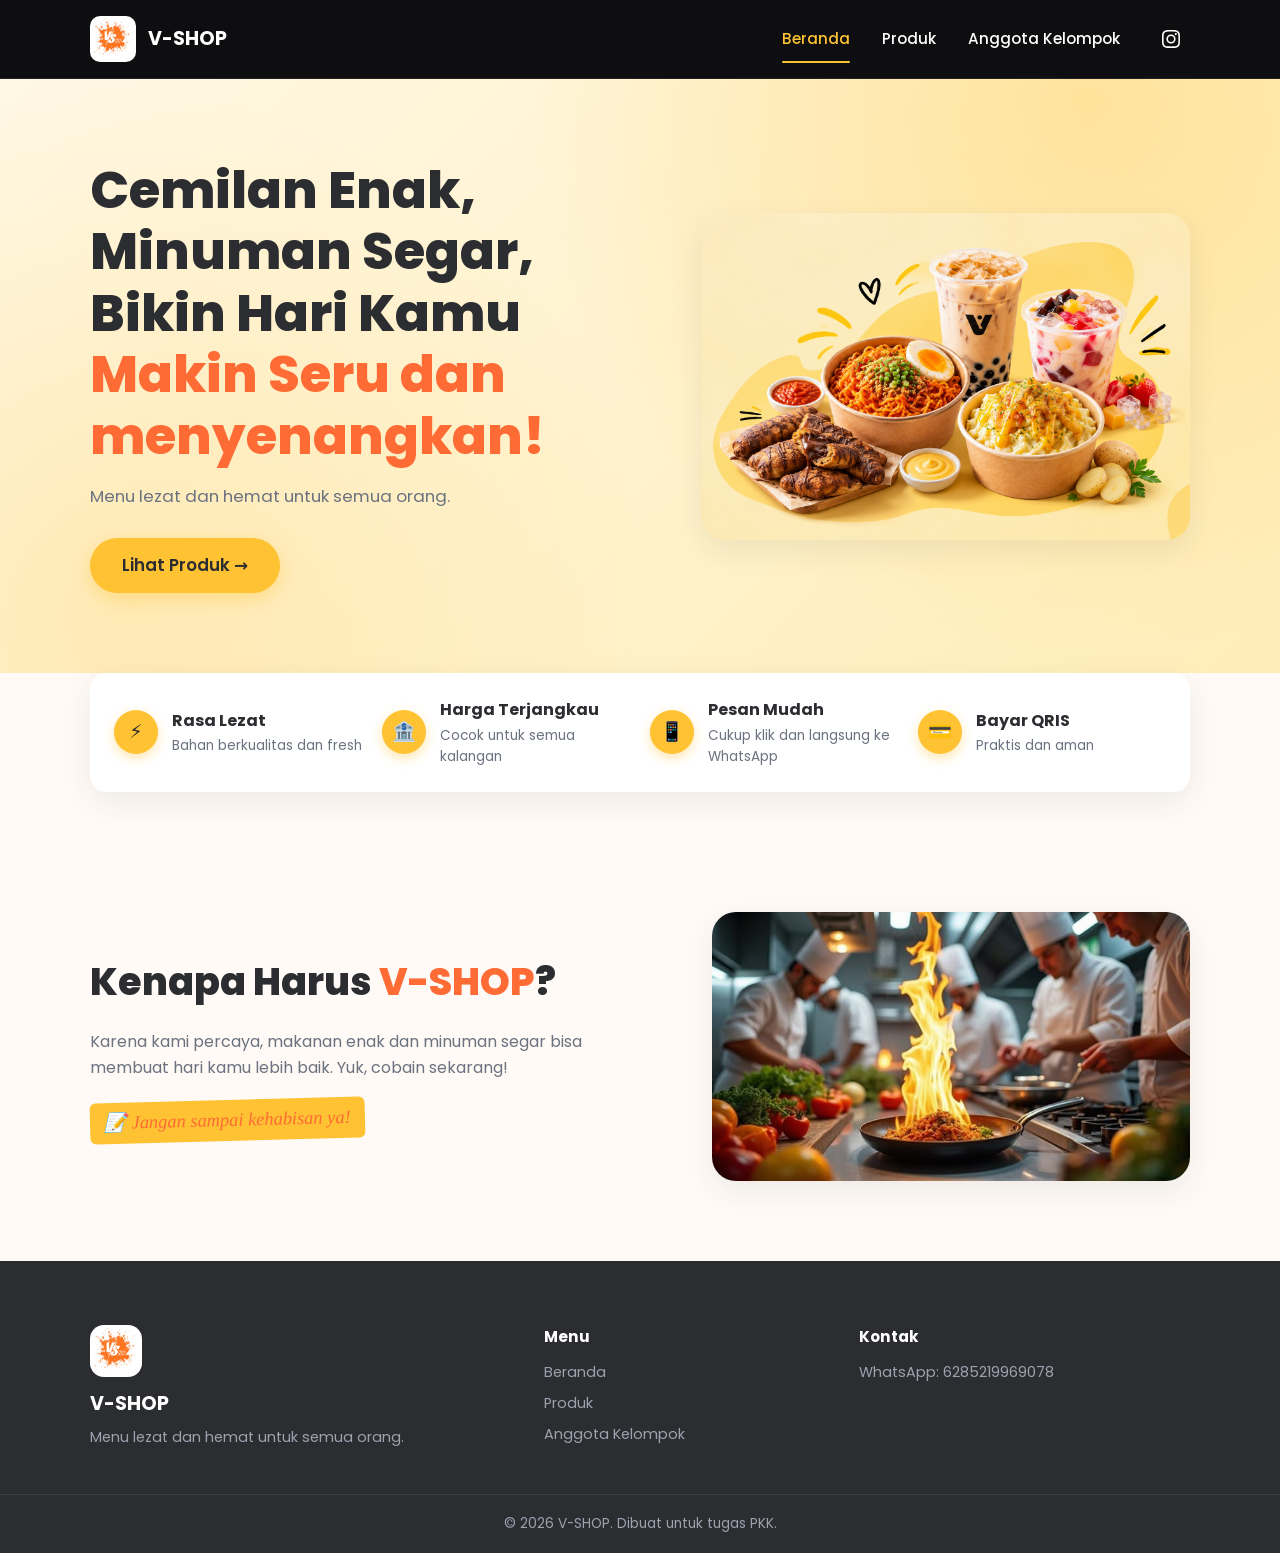
==== index.html @ c3562d58 "push web pkk pertama kali sebagai sample" ====
<!DOCTYPE html>
<html lang="id">
<head>
  <meta charset="UTF-8" />
  <meta name="viewport" content="width=device-width, initial-scale=1.0" />
  <meta name="description" content="Website penjualan makanan dan minuman" />
  <title>Warung PKK — Makanan & Minuman</title>

  <!-- Google Font (bisa dihapus jika offline) -->
  <link rel="preconnect" href="https://fonts.googleapis.com" />
  <link rel="preconnect" href="https://fonts.gstatic.com" crossorigin />
  <link href="https://fonts.googleapis.com/css2?family=Poppins:wght@400;500;600;700;800&display=swap" rel="stylesheet" />

  <link rel="stylesheet" href="css/style.css" />
</head>
<body>

  <!-- ================= NAVBAR ================= -->
  <!-- Navbar SAMA PERSIS di index.html / produk.html / anggota.html.
       Brand & nama menu diisi otomatis dari js/data.js oleh js/main.js. -->
  <header class="navbar" id="navbar">
    <div class="container nav-container">
      <a href="index.html" class="brand">
        <span class="brand-logo" id="brand-logo">&#127869;</span>
        <span class="brand-name" id="brand-name">V-SHOP</span>
      </a>

      <nav class="nav-menu" id="nav-menu">
        <a href="index.html" class="nav-link active">Beranda</a>
        <a href="produk.html" class="nav-link">Produk</a>
        <a href="anggota.html" class="nav-link">Anggota Kelompok</a>
        <a href="#" class="insta-icon" id="insta-link" aria-label="Instagram">
          <svg viewBox="0 0 24 24" fill="currentColor" aria-hidden="true">
            <path d="M12 2.16c3.2 0 3.58 0 4.85.07 1.17.05 1.8.25 2.23.41.56.22.96.48 1.38.9.42.42.68.82.9 1.38.16.42.36 1.06.41 2.23.06 1.27.07 1.64.07 4.85s-.01 3.58-.07 4.85c-.05 1.17-.25 1.8-.41 2.23-.22.56-.48.96-.9 1.38-.42.42-.82.68-1.38.9-.42.16-1.06.36-2.23.41-1.27.06-1.64.07-4.85.07s-3.58-.01-4.85-.07c-1.17-.05-1.8-.25-2.23-.41a3.7 3.7 0 0 1-1.38-.9 3.7 3.7 0 0 1-.9-1.38c-.16-.42-.36-1.06-.41-2.23C2.17 15.58 2.16 15.2 2.16 12s.01-3.58.07-4.85c.05-1.17.25-1.8.41-2.23.22-.56.48-.96.9-1.38.42-.42.82-.68 1.38-.9.42-.16 1.06-.36 2.23-.41C8.42 2.17 8.8 2.16 12 2.16m0-2.16C8.74 0 8.33.01 7.05.07 5.78.13 4.9.33 4.14.63a5.87 5.87 0 0 0-2.13 1.38A5.87 5.87 0 0 0 .63 4.14C.33 4.9.13 5.78.07 7.05.01 8.33 0 8.74 0 12s.01 3.67.07 4.95c.06 1.27.26 2.15.56 2.91.31.8.72 1.47 1.38 2.13a5.87 5.87 0 0 0 2.13 1.38c.76.3 1.64.5 2.91.56 1.28.06 1.69.07 4.95.07s3.67-.01 4.95-.07c1.27-.06 2.15-.26 2.91-.56a5.87 5.87 0 0 0 2.13-1.38 5.87 5.87 0 0 0 1.38-2.13c.3-.76.5-1.64.56-2.91.06-1.28.07-1.69.07-4.95s-.01-3.67-.07-4.95c-.06-1.27-.26-2.15-.56-2.91a5.87 5.87 0 0 0-1.38-2.13A5.87 5.87 0 0 0 19.86.63c-.76-.3-1.64-.5-2.91-.56C15.67.01 15.26 0 12 0zm0 5.84a6.16 6.16 0 1 0 0 12.32 6.16 6.16 0 0 0 0-12.32zM12 16a4 4 0 1 1 0-8 4 4 0 0 1 0 8zm7.85-10.6a1.44 1.44 0 1 1-2.88 0 1.44 1.44 0 0 1 2.88 0z"/>
          </svg>
        </a>
      </nav>

      <button class="hamburger" id="hamburger" aria-label="Buka menu">
        <span></span><span></span><span></span>
      </button>
    </div>
  </header>

  <!-- ================= BERANDA / HERO ================= -->
  <section class="hero" id="beranda">
    <div class="container hero-grid">
      <div class="hero-text">
        <h1 class="hero-title">
          Cemilan Enak, Minuman Segar,<br />
          Bikin Hari Kamu <span class="highlight">Makin Seru dan menyenangkan!</span>
        </h1>
        <p class="hero-subtitle" id="hero-subtitle"></p>
        <a href="produk.html" class="btn btn-primary btn-hero">Lihat Produk &rarr;</a>
      </div>

      <div class="hero-image">
        <!-- Gambar produk pertama (dari PRODUCTS) diisi oleh js/main.js -->
        <img id="hero-img" alt="Produk unggulan" loading="lazy" />
      </div>
    </div>
  </section>

  <!-- ================= BARIS 4 KARTU FITUR ================= -->
  <section class="features">
    <div class="container features-row">
      <div class="feature-card">
        <span class="feature-icon">&#9889;</span>
        <div><h3>Rasa Lezat</h3><p>Bahan berkualitas dan fresh</p></div>
      </div>
      <div class="feature-card">
        <span class="feature-icon">&#127974;</span>
        <div><h3>Harga Terjangkau</h3><p>Cocok untuk semua kalangan</p></div>
      </div>
      <div class="feature-card">
        <span class="feature-icon">&#128241;</span>
        <div><h3>Pesan Mudah</h3><p>Cukup klik dan langsung ke WhatsApp</p></div>
      </div>
      <div class="feature-card">
        <span class="feature-icon">&#128179;</span>
        <div><h3>Bayar QRIS</h3><p>Praktis dan aman</p></div>
      </div>
    </div>
  </section>

  <!-- ================= KENAPA PILIH KAMI ================= -->
  <section class="section why-section">
    <div class="container why-grid">
      <div class="why-text">
        <h2 class="why-title">Kenapa Harus <span class="highlight" id="why-brand"></span>?</h2>
        <p class="why-desc">
          Karena kami percaya, makanan enak dan minuman segar bisa membuat
          hari kamu lebih baik. Yuk, cobain sekarang!
        </p>
        <p class="why-note">&#128221; Jangan sampai kehabisan ya!</p>
      </div>

      <div class="why-image">
        <!-- Gambar produk lain (diisi js/main.js) -->
        <img id="why-img" alt="Produk lainnya" loading="lazy" />
      </div>
    </div>
  </section>

  <!-- ================= FOOTER ================= -->
  <footer class="footer">
    <div class="container footer-content">
      <div class="footer-brand">
        <span class="footer-logo" id="footer-logo">&#127869;</span>
        <h3 id="footer-brand-name">Warung PKK</h3>
        <p id="footer-tagline">Menu lezat dan hemat untuk semua.</p>
      </div>
      <div class="footer-links">
        <h4>Menu</h4>
        <a href="index.html">Beranda</a>
        <a href="produk.html">Produk</a>
        <a href="anggota.html">Anggota Kelompok</a>
      </div>
      <div class="footer-contact">
        <h4>Kontak</h4>
        <p id="footer-contact-line">WhatsApp: 08xx-xxxx-xxxx</p>
      </div>
    </div>
    <div class="footer-bottom">
      <div class="container">
        <p>&copy; <span id="footer-year"></span> <span id="footer-copy-brand">Warung PKK</span>. Dibuat untuk tugas PKK.</p>
      </div>
    </div>
  </footer>

  <!-- Data (ganti-ganti di sini) lalu logika -->
  <script src="js/data.js"></script>
  <script src="js/main.js"></script>
</body>
</html>
---- css/style.css ----
/* ==========================================================================
   WARNA & FONT — ganti di sini jika ingin tema berbeda
   ========================================================================== */
:root {
  --primary: #ff6b35;
  --primary-dark: #e04e1a;
  --primary-light: #baaa9f;
  --accent: #ffc233;
  --accent-dark: #f0ad0a;
  --dark: #2b2d31;
  --gray: #6b7280;
  --bg: #fffaf5;
  --white: #ffffff;
  --radius: 16px;
  --shadow: 0 10px 30px rgba(43, 45, 49, 0.08);
  --shadow-hover: 0 16px 40px rgba(255, 194, 51, 0.35);
  font-size: 16px;
}

/* ==========================================================================
   RESET DASAR
   ========================================================================== */
* {
  margin: 0;
  padding: 0;
  box-sizing: border-box;
}

html {
  scroll-behavior: smooth;
}

body {
  font-family: "Poppins", "Segoe UI", system-ui, sans-serif;
  color: var(--dark);
  background: var(--bg);
  line-height: 1.6;
}

img {
  display: block;
  max-width: 100%;
}

a {
  text-decoration: none;
  color: inherit;
}

.container {
  width: min(1100px, 92%);
  margin-inline: auto;
}

.highlight {
  color: var(--primary);
}

/* ==========================================================================
   NAVBAR
   ========================================================================== */
.navbar {
  position: fixed;
  inset: 0 0 auto 0;
  z-index: 100;
  background: #0e0e11;
  border-bottom: 1px solid rgba(255, 255, 255, 0.08);
  transition: box-shadow 0.3s ease;
}

.navbar.scrolled {
  box-shadow: 0 4px 24px rgba(0, 0, 0, 0.5);
}

.nav-container {
  display: flex;
  align-items: center;
  justify-content: space-between;
  padding: 16px 0;
}

.brand {
  display: flex;
  align-items: center;
  gap: 12px;
}

/* Logo kotak putih */
.brand-logo {
  font-size: 1.8rem;
  display: inline-flex;
  align-items: center;
  justify-content: center;
  width: 46px;
  height: 46px;
  background: var(--white);
  border-radius: 10px;
  overflow: hidden;
}

.brand-logo img,
.footer-logo img {
  width: 100%;
  height: 100%;
  object-fit: contain;
  border-radius: 8px;
}

.brand-name {
  font-weight: 700;
  font-size: 1.2rem;
  color: #ffffff;
}

.nav-menu {
  display: flex;
  align-items: center;
  gap: 32px;
}

.nav-link {
  position: relative;
  padding: 6px 0;
  color: #ffffff;
  font-weight: 500;
  font-size: 0.95rem;
  transition: color 0.25s ease;
}

.nav-link:hover {
  color: var(--accent);
}

.nav-link.active {
  color: var(--accent);
}

.nav-link.active::after {
  content: "";
  position: absolute;
  left: 0;
  right: 0;
  bottom: -6px;
  height: 2px;
  border-radius: 2px;
  background: var(--accent);
}

.insta-icon {
  display: inline-flex;
  align-items: center;
  justify-content: center;
  width: 38px;
  height: 38px;
  color: #ffffff;
  transition: color 0.25s ease, transform 0.25s ease;
}

.insta-icon svg {
  width: 18px;
  height: 18px;
}

.insta-icon:hover {
  color: var(--accent);
  transform: scale(1.1);
}

/* Hamburger (hanya muncul di layar kecil) */
.hamburger {
  display: none;
  flex-direction: column;
  gap: 5px;
  background: none;
  border: none;
  cursor: pointer;
  padding: 8px;
}

.hamburger span {
  display: block;
  width: 26px;
  height: 3px;
  border-radius: 3px;
  background: #ffffff;
  transition: transform 0.3s ease, opacity 0.3s ease;
}

.hamburger.open span:nth-child(1) {
  transform: translateY(8px) rotate(45deg);
}

.hamburger.open span:nth-child(2) {
  opacity: 0;
}

.hamburger.open span:nth-child(3) {
  transform: translateY(-8px) rotate(-45deg);
}

/* ==========================================================================
   TOMBOL
   ========================================================================== */
.btn {
  display: inline-block;
  padding: 12px 24px;
  border-radius: 999px;
  font-family: inherit;
  font-weight: 600;
  font-size: 0.95rem;
  border: none;
  cursor: pointer;
  transition: transform 0.2s ease, box-shadow 0.2s ease;
}

/* Tombol utama: kuning solid */
.btn-primary {
  background: var(--accent);
  color: var(--dark);
  box-shadow: 0 6px 18px rgba(255, 194, 51, 0.4);
}

.btn-primary:hover {
  transform: translateY(-2px);
  box-shadow: var(--shadow-hover);
}

/* ==========================================================================
   BERANDA / HERO
   ========================================================================== */
.hero {
  padding: 160px 0 80px;
  background:
    radial-gradient(circle at 85% 15%, rgba(255, 194, 51, 0.3), transparent 45%),
    radial-gradient(circle at 10% 90%, rgba(255, 194, 51, 0.2), transparent 40%),
    linear-gradient(135deg, #fff8e6, #ffedb8);
}

.hero-grid {
  display: grid;
  grid-template-columns: 1.15fr 1fr;
  gap: 48px;
  align-items: center;
}

.hero-title {
  font-size: clamp(2rem, 4.5vw, 3.2rem);
  font-weight: 800;
  line-height: 1.2;
  margin-bottom: 16px;
  color: var(--dark);
}

.hero-subtitle {
  color: var(--gray);
  font-size: 1.05rem;
  max-width: 52ch;
  margin-bottom: 28px;
}

.btn-hero {
  font-size: 1.05rem;
  padding: 14px 32px;
}

.hero-image img {
  width: 100%;
  border-radius: 24px;
  box-shadow: var(--shadow);
}

.hero-image img.img-placeholder {
  border-radius: 24px;
}

/* ==========================================================================
   BARIS 4 KARTU FITUR
   ========================================================================== */
.features {
  padding: 0 0 40px;
}

.features-row {
  display: flex;
  flex-wrap: wrap;
  gap: 20px;
  justify-content: center;
  background: var(--white);
  border-radius: var(--radius);
  box-shadow: var(--shadow);
  padding: 24px;
}

.feature-card {
  display: flex;
  align-items: center;
  gap: 14px;
  flex: 1 1 200px;
}

/* Ikon bulat kuning kecil */
.feature-icon {
  font-size: 1.2rem;
  display: inline-flex;
  align-items: center;
  justify-content: center;
  width: 44px;
  height: 44px;
  flex-shrink: 0;
  background: var(--accent);
  border-radius: 50%;
  box-shadow: 0 4px 12px rgba(255, 194, 51, 0.4);
}

.feature-card h3 {
  font-size: 1rem;
  margin-bottom: 2px;
}

.feature-card p {
  font-size: 0.85rem;
  color: var(--gray);
}

/* ==========================================================================
   KENAPA PILIH KAMI
   ========================================================================== */
.why-section {
  padding: 40px 0 80px;
}

.why-grid {
  display: grid;
  grid-template-columns: 1.2fr 1fr;
  gap: 48px;
  align-items: center;
}

.why-title {
  font-size: clamp(1.6rem, 3.5vw, 2.4rem);
  font-weight: 800;
  margin-bottom: 16px;
}

.why-desc {
  color: var(--gray);
  max-width: 52ch;
  margin-bottom: 20px;
}

/* Teks kecil bergaya tulisan tangan / catatan tempel */
.why-note {
  display: inline-block;
  font-family: "Segoe Script", "Brush Script MT", cursive;
  font-style: italic;
  font-size: 1.15rem;
  color: var(--primary);
  background: var(--accent);
  padding: 6px 14px;
  border-radius: 6px;
  transform: rotate(-1.5deg);
}

.why-image img {
  width: 100%;
  border-radius: 24px;
  box-shadow: var(--shadow);
}

/* ==========================================================================
   SECTION UMUM
   ========================================================================== */
.section {
  padding: 80px 0;
}

/* Halaman produk.html & anggota.html berdiri sendiri di bawah navbar fixed */
.page-top {
  padding-top: 130px;
}

.section-alt {
  background: var(--white);
}

.section-head {
  text-align: center;
  max-width: 620px;
  margin: 0 auto 40px;
}

.section-tag {
  display: inline-block;
  background: var(--primary-light);
  color: var(--primary-dark);
  font-weight: 600;
  font-size: 0.8rem;
  padding: 6px 14px;
  border-radius: 999px;
  margin-bottom: 12px;
}

.section-title {
  font-size: clamp(1.6rem, 3.5vw, 2.4rem);
  font-weight: 800;
  margin-bottom: 10px;
}

.section-desc {
  color: var(--gray);
}

/* ==========================================================================
   FILTER KATEGORI
   ========================================================================== */
.filter-bar {
  display: flex;
  justify-content: center;
  flex-wrap: wrap;
  gap: 10px;
  margin-bottom: 36px;
}

.filter-btn {
  font-family: inherit;
  font-weight: 600;
  font-size: 0.9rem;
  padding: 9px 22px;
  border-radius: 999px;
  border: 2px solid var(--primary-light);
  background: var(--white);
  color: var(--dark);
  cursor: pointer;
  transition: all 0.2s ease;
}

.filter-btn:hover {
  border-color: var(--accent);
}

.filter-btn.active {
  background: var(--accent);
  border-color: var(--accent);
  color: var(--dark);
}

/* ==========================================================================
   GRID PRODUK & KARTU
   ========================================================================== */
.grid {
  display: grid;
  grid-template-columns: repeat(auto-fill, minmax(240px, 1fr));
  gap: 24px;
}

.product-card {
  background: var(--white);
  border-radius: var(--radius);
  overflow: hidden;
  box-shadow: var(--shadow);
  position: relative;
  display: flex;
  flex-direction: column;
  transition: transform 0.25s ease, box-shadow 0.25s ease;
}

.product-card:hover {
  transform: translateY(-6px);
  box-shadow: var(--shadow-hover);
}

.product-img {
  width: 100%;
  aspect-ratio: 3 / 2;
  object-fit: cover;
}

.product-img.img-placeholder {
  object-fit: contain;
}

.product-category {
  position: absolute;
  top: 12px;
  left: 12px;
  background: var(--accent);
  color: var(--dark);
  font-size: 0.75rem;
  font-weight: 600;
  padding: 4px 12px;
  border-radius: 999px;
}

.product-body {
  padding: 20px;
  display: flex;
  flex-direction: column;
  gap: 8px;
  flex: 1;
}

.product-name {
  font-size: 1.05rem;
  font-weight: 700;
}

.product-price {
  font-size: 1.1rem;
  font-weight: 800;
  color: var(--primary-dark);
}

.product-desc {
  color: var(--gray);
  font-size: 0.9rem;
  line-height: 1.5;
}

.btn-order {
  display: block;
  width: 100%;
  margin-top: auto;
  text-align: center;
  box-sizing: border-box;
}

/* Ikon WhatsApp kecil di dalam tombol */
.wa-icon {
  width: 1em;
  height: 1em;
  vertical-align: -2px;
  margin-right: 6px;
}

/* ==========================================================================
   MENU ALTERNATIF (PLAN B)
   ========================================================================== */
.alt-container {
  margin-top: 56px;
  padding-top: 56px;
  border-top: 2px dashed var(--primary-light);
}

.alt-head {
  text-align: center;
  max-width: 620px;
  margin: 0 auto 28px;
}

.alt-title {
  font-size: clamp(1.4rem, 3vw, 2rem);
  font-weight: 800;
  margin-bottom: 6px;
}

.alt-desc {
  color: var(--gray);
}

.alt-grid {
  display: grid;
  grid-template-columns: repeat(2, 1fr);
  gap: 20px;
  max-width: 900px;
  margin-inline: auto;
}

/* Kartu alternatif: horizontal kecil */
.alt-card {
  display: flex;
  align-items: center;
  gap: 16px;
  background: var(--white);
  border-radius: var(--radius);
  box-shadow: var(--shadow);
  padding: 14px;
}

.alt-img {
  width: 96px;
  height: 96px;
  border-radius: 12px;
  object-fit: cover;
  flex-shrink: 0;
}

.alt-img.img-placeholder {
  object-fit: contain;
}

.alt-body {
  display: flex;
  flex-direction: column;
  gap: 4px;
  align-items: flex-start;
}

.alt-name {
  font-size: 1rem;
  font-weight: 700;
}

.alt-price {
  color: var(--primary-dark);
  font-weight: 800;
  font-size: 0.95rem;
}

.alt-btn {
  display: inline-flex;
  align-items: center;
  margin-top: 4px;
  background: var(--accent);
  color: var(--dark);
  font-weight: 600;
  font-size: 0.8rem;
  padding: 7px 16px;
  border-radius: 999px;
  transition: background 0.2s ease, transform 0.2s ease;
}

.alt-btn:hover {
  background: var(--accent-dark);
  transform: translateY(-2px);
}

/* ==========================================================================
   KARTU ANGGOTA
   ========================================================================== */
.grid-team {
  grid-template-columns: repeat(auto-fill, minmax(220px, 1fr));
}

.team-card {
  background: var(--white);
  border-radius: var(--radius);
  overflow: hidden;
  box-shadow: var(--shadow);
  text-align: center;
  transition: transform 0.25s ease, box-shadow 0.25s ease;
}

.section-alt .team-card {
  border: 1px solid var(--primary-light);
}

.team-card:hover {
  transform: translateY(-6px);
  box-shadow: var(--shadow-hover);
}

/* Foto anggota bulat penuh */
.team-img {
  width: 150px;
  height: 150px;
  border-radius: 50%;
  object-fit: cover;
  margin: 28px auto 0;
  box-shadow: var(--shadow);
}

.team-img.img-placeholder {
  object-fit: contain;
  background: var(--primary-light);
}

.team-body {
  padding: 16px 18px 22px;
}

.team-name {
  font-size: 1.05rem;
  font-weight: 700;
  margin-bottom: 6px;
}

/* Role tampil sebagai badge kuning (pill) */
.team-role {
  display: inline-block;
  background: var(--accent);
  color: var(--dark);
  font-size: 0.75rem;
  font-weight: 700;
  padding: 4px 14px;
  border-radius: 999px;
}

.team-kelas {
  color: var(--gray);
  font-size: 0.85rem;
  margin: 10px 0 8px;
}

/* Instagram: ikon + @username sejajar horizontal */
.team-ig {
  display: inline-flex;
  align-items: center;
  gap: 6px;
  color: var(--primary);
  font-size: 0.85rem;
  font-weight: 600;
  transition: color 0.2s ease;
}

.team-ig svg {
  width: 16px;
  height: 16px;
}

.team-ig:hover {
  color: var(--primary-dark);
}

/* ==========================================================================
   FOOTER
   ========================================================================== */
.footer {
  background: var(--dark);
  color: #e5e7eb;
}

.footer-content {
  display: grid;
  grid-template-columns: 1.5fr 1fr 1.2fr;
  gap: 40px;
  padding: 64px 0 40px;
}

.footer-logo {
  font-size: 2rem;
  display: inline-flex;
  align-items: center;
  justify-content: center;
  width: 52px;
  height: 52px;
  background: var(--white);
  border-radius: 14px;
  margin-bottom: 12px;
  overflow: hidden;
}

.footer-brand h3 {
  color: var(--white);
  font-size: 1.2rem;
  margin-bottom: 6px;
}

.footer-brand p {
  color: #9ca3af;
  font-size: 0.9rem;
}

.footer-links h4,
.footer-contact h4 {
  color: var(--white);
  font-size: 0.95rem;
  margin-bottom: 12px;
}

.footer-links a {
  display: block;
  color: #9ca3af;
  font-size: 0.9rem;
  margin-bottom: 8px;
  transition: color 0.2s ease;
}

.footer-links a:hover {
  color: var(--primary);
}

.footer-contact p {
  color: #9ca3af;
  font-size: 0.9rem;
}

.footer-bottom {
  border-top: 1px solid #3f3f46;
  padding: 18px 0;
}

.footer-bottom p {
  text-align: center;
  color: #9ca3af;
  font-size: 0.85rem;
}

/* ==========================================================================
   RESPONSIF (mobile & tablet)
   ========================================================================== */
@media (max-width: 900px) {
  .hero-grid {
    grid-template-columns: 1fr;
  }

  .hero {
    padding: 130px 0 60px;
  }

  .why-grid {
    grid-template-columns: 1fr;
  }

  .alt-grid {
    grid-template-columns: 1fr;
  }

  .footer-content {
    grid-template-columns: 1fr;
    gap: 28px;
  }
}

@media (max-width: 768px) {
  .hamburger {
    display: flex;
  }

  .nav-menu {
    position: absolute;
    top: 100%;
    inset-inline: 0;
    flex-direction: column;
    align-items: stretch;
    gap: 4px;
    background: #0e0e11;
    border-top: 1px solid rgba(255, 255, 255, 0.1);
    padding: 16px;
    transform: translateY(-130%);
    transition: transform 0.3s ease;
  }

  .nav-menu.open {
    transform: translateY(0);
  }

  .nav-link {
    padding: 12px 0;
  }

  .insta-icon {
    align-self: flex-start;
    margin-top: 12px;
  }

  .features-row {
    gap: 14px;
    padding: 18px;
  }

  .feature-card {
    flex: 1 1 42%;
  }
}

@media (max-width: 480px) {
  .brand-name {
    font-size: 1.05rem;
  }

  .hero-title {
    font-size: 1.8rem;
  }

  .btn-hero {
    width: 100%;
    text-align: center;
  }

  .feature-card {
    flex: 1 1 100%;
  }
}
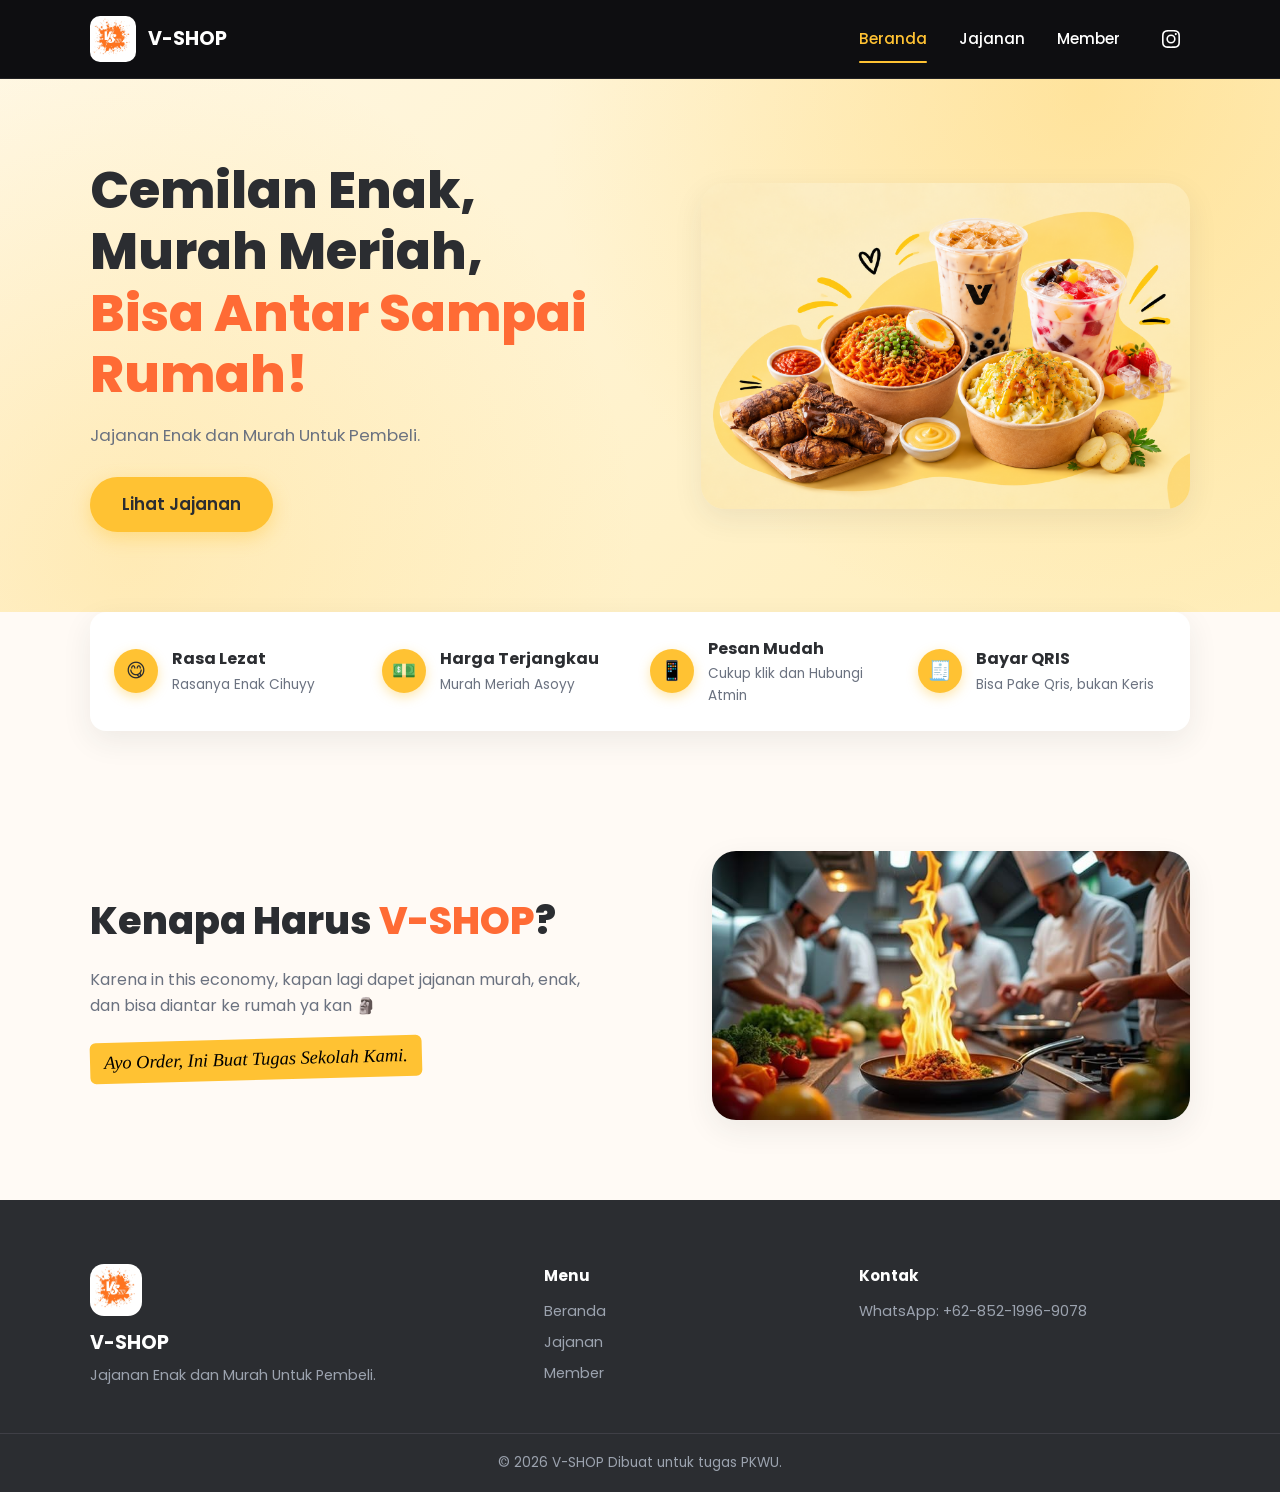
==== commit 6340d651: "update terbaik sebelum hapus minuman" ====
--- a/index.html
+++ b/index.html
@@ -4,12 +4,13 @@
   <meta charset="UTF-8" />
   <meta name="viewport" content="width=device-width, initial-scale=1.0" />
   <meta name="description" content="Website penjualan makanan dan minuman" />
-  <title>Warung PKK — Makanan & Minuman</title>
+  <title>V-SHOP — Beranda</title>
 
   <!-- Google Font (bisa dihapus jika offline) -->
   <link rel="preconnect" href="https://fonts.googleapis.com" />
   <link rel="preconnect" href="https://fonts.gstatic.com" crossorigin />
   <link href="https://fonts.googleapis.com/css2?family=Poppins:wght@400;500;600;700;800&display=swap" rel="stylesheet" />
+  <link rel="icon" href="img/vshop.png">
 
   <link rel="stylesheet" href="css/style.css" />
 </head>
@@ -27,8 +28,8 @@
 
       <nav class="nav-menu" id="nav-menu">
         <a href="index.html" class="nav-link active">Beranda</a>
-        <a href="produk.html" class="nav-link">Produk</a>
-        <a href="anggota.html" class="nav-link">Anggota Kelompok</a>
+        <a href="produk.html" class="nav-link">Jajanan</a>
+        <a href="anggota.html" class="nav-link">Member</a>
         <a href="#" class="insta-icon" id="insta-link" aria-label="Instagram">
           <svg viewBox="0 0 24 24" fill="currentColor" aria-hidden="true">
             <path d="M12 2.16c3.2 0 3.58 0 4.85.07 1.17.05 1.8.25 2.23.41.56.22.96.48 1.38.9.42.42.68.82.9 1.38.16.42.36 1.06.41 2.23.06 1.27.07 1.64.07 4.85s-.01 3.58-.07 4.85c-.05 1.17-.25 1.8-.41 2.23-.22.56-.48.96-.9 1.38-.42.42-.82.68-1.38.9-.42.16-1.06.36-2.23.41-1.27.06-1.64.07-4.85.07s-3.58-.01-4.85-.07c-1.17-.05-1.8-.25-2.23-.41a3.7 3.7 0 0 1-1.38-.9 3.7 3.7 0 0 1-.9-1.38c-.16-.42-.36-1.06-.41-2.23C2.17 15.58 2.16 15.2 2.16 12s.01-3.58.07-4.85c.05-1.17.25-1.8.41-2.23.22-.56.48-.96.9-1.38.42-.42.82-.68 1.38-.9.42-.16 1.06-.36 2.23-.41C8.42 2.17 8.8 2.16 12 2.16m0-2.16C8.74 0 8.33.01 7.05.07 5.78.13 4.9.33 4.14.63a5.87 5.87 0 0 0-2.13 1.38A5.87 5.87 0 0 0 .63 4.14C.33 4.9.13 5.78.07 7.05.01 8.33 0 8.74 0 12s.01 3.67.07 4.95c.06 1.27.26 2.15.56 2.91.31.8.72 1.47 1.38 2.13a5.87 5.87 0 0 0 2.13 1.38c.76.3 1.64.5 2.91.56 1.28.06 1.69.07 4.95.07s3.67-.01 4.95-.07c1.27-.06 2.15-.26 2.91-.56a5.87 5.87 0 0 0 2.13-1.38 5.87 5.87 0 0 0 1.38-2.13c.3-.76.5-1.64.56-2.91.06-1.28.07-1.69.07-4.95s-.01-3.67-.07-4.95c-.06-1.27-.26-2.15-.56-2.91a5.87 5.87 0 0 0-1.38-2.13A5.87 5.87 0 0 0 19.86.63c-.76-.3-1.64-.5-2.91-.56C15.67.01 15.26 0 12 0zm0 5.84a6.16 6.16 0 1 0 0 12.32 6.16 6.16 0 0 0 0-12.32zM12 16a4 4 0 1 1 0-8 4 4 0 0 1 0 8zm7.85-10.6a1.44 1.44 0 1 1-2.88 0 1.44 1.44 0 0 1 2.88 0z"/>
@@ -47,11 +48,11 @@
     <div class="container hero-grid">
       <div class="hero-text">
         <h1 class="hero-title">
-          Cemilan Enak, Minuman Segar,<br />
-          Bikin Hari Kamu <span class="highlight">Makin Seru dan menyenangkan!</span>
+          Cemilan Enak,<br />
+          Murah Meriah, <br /><span class="highlight">Bisa Antar Sampai Rumah!</span>
         </h1>
         <p class="hero-subtitle" id="hero-subtitle"></p>
-        <a href="produk.html" class="btn btn-primary btn-hero">Lihat Produk &rarr;</a>
+        <a href="produk.html" class="btn btn-primary btn-hero">Lihat Jajanan</a>
       </div>
 
       <div class="hero-image">
@@ -65,20 +66,20 @@
   <section class="features">
     <div class="container features-row">
       <div class="feature-card">
-        <span class="feature-icon">&#9889;</span>
-        <div><h3>Rasa Lezat</h3><p>Bahan berkualitas dan fresh</p></div>
+        <span class="feature-icon">😋</span>
+        <div><h3>Rasa Lezat</h3><p>Rasanya Enak Cihuyy</p></div>
       </div>
       <div class="feature-card">
-        <span class="feature-icon">&#127974;</span>
-        <div><h3>Harga Terjangkau</h3><p>Cocok untuk semua kalangan</p></div>
+        <span class="feature-icon">💵</span>
+        <div><h3>Harga Terjangkau</h3><p>Murah Meriah Asoyy</p></div>
       </div>
       <div class="feature-card">
         <span class="feature-icon">&#128241;</span>
-        <div><h3>Pesan Mudah</h3><p>Cukup klik dan langsung ke WhatsApp</p></div>
+        <div><h3>Pesan Mudah</h3><p>Cukup klik dan Hubungi Atmin</p></div>
       </div>
       <div class="feature-card">
-        <span class="feature-icon">&#128179;</span>
-        <div><h3>Bayar QRIS</h3><p>Praktis dan aman</p></div>
+        <span class="feature-icon">🧾</span>
+        <div><h3>Bayar QRIS</h3><p>Bisa Pake Qris, bukan Keris</p></div>
       </div>
     </div>
   </section>
@@ -89,10 +90,9 @@
       <div class="why-text">
         <h2 class="why-title">Kenapa Harus <span class="highlight" id="why-brand"></span>?</h2>
         <p class="why-desc">
-          Karena kami percaya, makanan enak dan minuman segar bisa membuat
-          hari kamu lebih baik. Yuk, cobain sekarang!
+          Karena in this economy, kapan lagi dapet jajanan murah, enak, dan bisa diantar ke rumah ya kan 🗿
         </p>
-        <p class="why-note">&#128221; Jangan sampai kehabisan ya!</p>
+        <p class="why-note">Ayo Order, Ini Buat Tugas Sekolah Kami.</p>
       </div>
 
       <div class="why-image">
@@ -113,17 +113,17 @@
       <div class="footer-links">
         <h4>Menu</h4>
         <a href="index.html">Beranda</a>
-        <a href="produk.html">Produk</a>
-        <a href="anggota.html">Anggota Kelompok</a>
+        <a href="produk.html">Jajanan</a>
+        <a href="anggota.html">Member</a>
       </div>
       <div class="footer-contact">
         <h4>Kontak</h4>
-        <p id="footer-contact-line">WhatsApp: 08xx-xxxx-xxxx</p>
+        <p id="footer-contact-line">WhatsApp: +62-852-1996-9078</p>
       </div>
     </div>
     <div class="footer-bottom">
       <div class="container">
-        <p>&copy; <span id="footer-year"></span> <span id="footer-copy-brand">Warung PKK</span>. Dibuat untuk tugas PKK.</p>
+        <p>&copy; <span id="footer-year"></span> <span id="footer-copy-brand">V-SHOP</span> Dibuat untuk tugas PKWU.</p>
       </div>
     </div>
   </footer>
--- a/css/style.css
+++ b/css/style.css
@@ -109,7 +109,7 @@
 .brand-name {
   font-weight: 700;
   font-size: 1.2rem;
-  color: #ffffff;
+  color: #ffffff; /*ini*/
 }
 
 .nav-menu {
@@ -354,7 +354,7 @@
   font-family: "Segoe Script", "Brush Script MT", cursive;
   font-style: italic;
   font-size: 1.15rem;
-  color: var(--primary);
+  color: black;
   background: var(--accent);
   padding: 6px 14px;
   border-radius: 6px;
